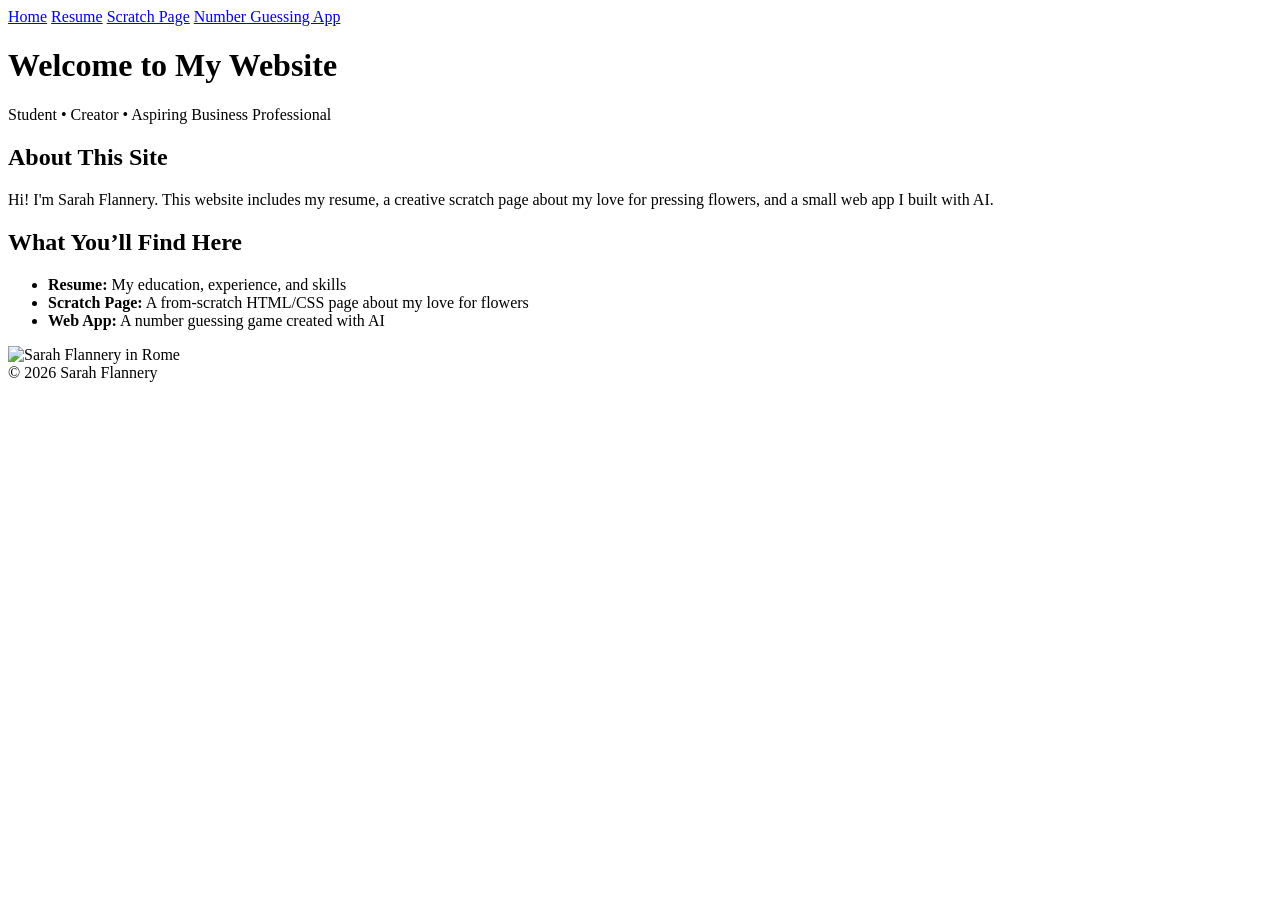
==== index.html @ 617f9f67 "Add files via upload" ====
<!DOCTYPE html>
<html lang="en">
<head>
    <meta charset="UTF-8">
    <title>Sarah Flannery – Home</title>
    <link rel="stylesheet" href="../Styles 2/style.css">
</head>

<body>

<nav class="navbar">
    <a href="index.html">Home</a>
    <a href="resume.html">Resume</a>
    <a href="scratch.html">Scratch Page</a>
    <a href="app.html">Number Guessing App</a>
</nav>

<div class="container">

    <div class="hero">
        <h1>Welcome to My Website</h1>
        <p>Student • Creator • Aspiring Business Professional</p>
    </div>

    <div class="card">
        <h2>About This Site</h2>
        <p>
            Hi! I'm Sarah Flannery. This website includes my resume, a creative scratch page about my love for pressing flowers, and a small web app I built with AI.
        </p>
    </div>

    <div class="card">
        <h2>What You’ll Find Here</h2>
        <ul>
            <li><strong>Resume:</strong> My education, experience, and skills</li>
            <li><strong>Scratch Page:</strong> A from‑scratch HTML/CSS page about my love for flowers</li>
            <li><strong>Web App:</strong> A number guessing game created with AI</li>
        </ul>
    </div>

    <div class="card">
        <img src="../images/Sarah Rome.jpg" 
             height="500" alt="Sarah Flannery in Rome">
       
    </div>

</div>

<footer class="footer">
    © 2026 Sarah Flannery
</footer>

</body>
</html>
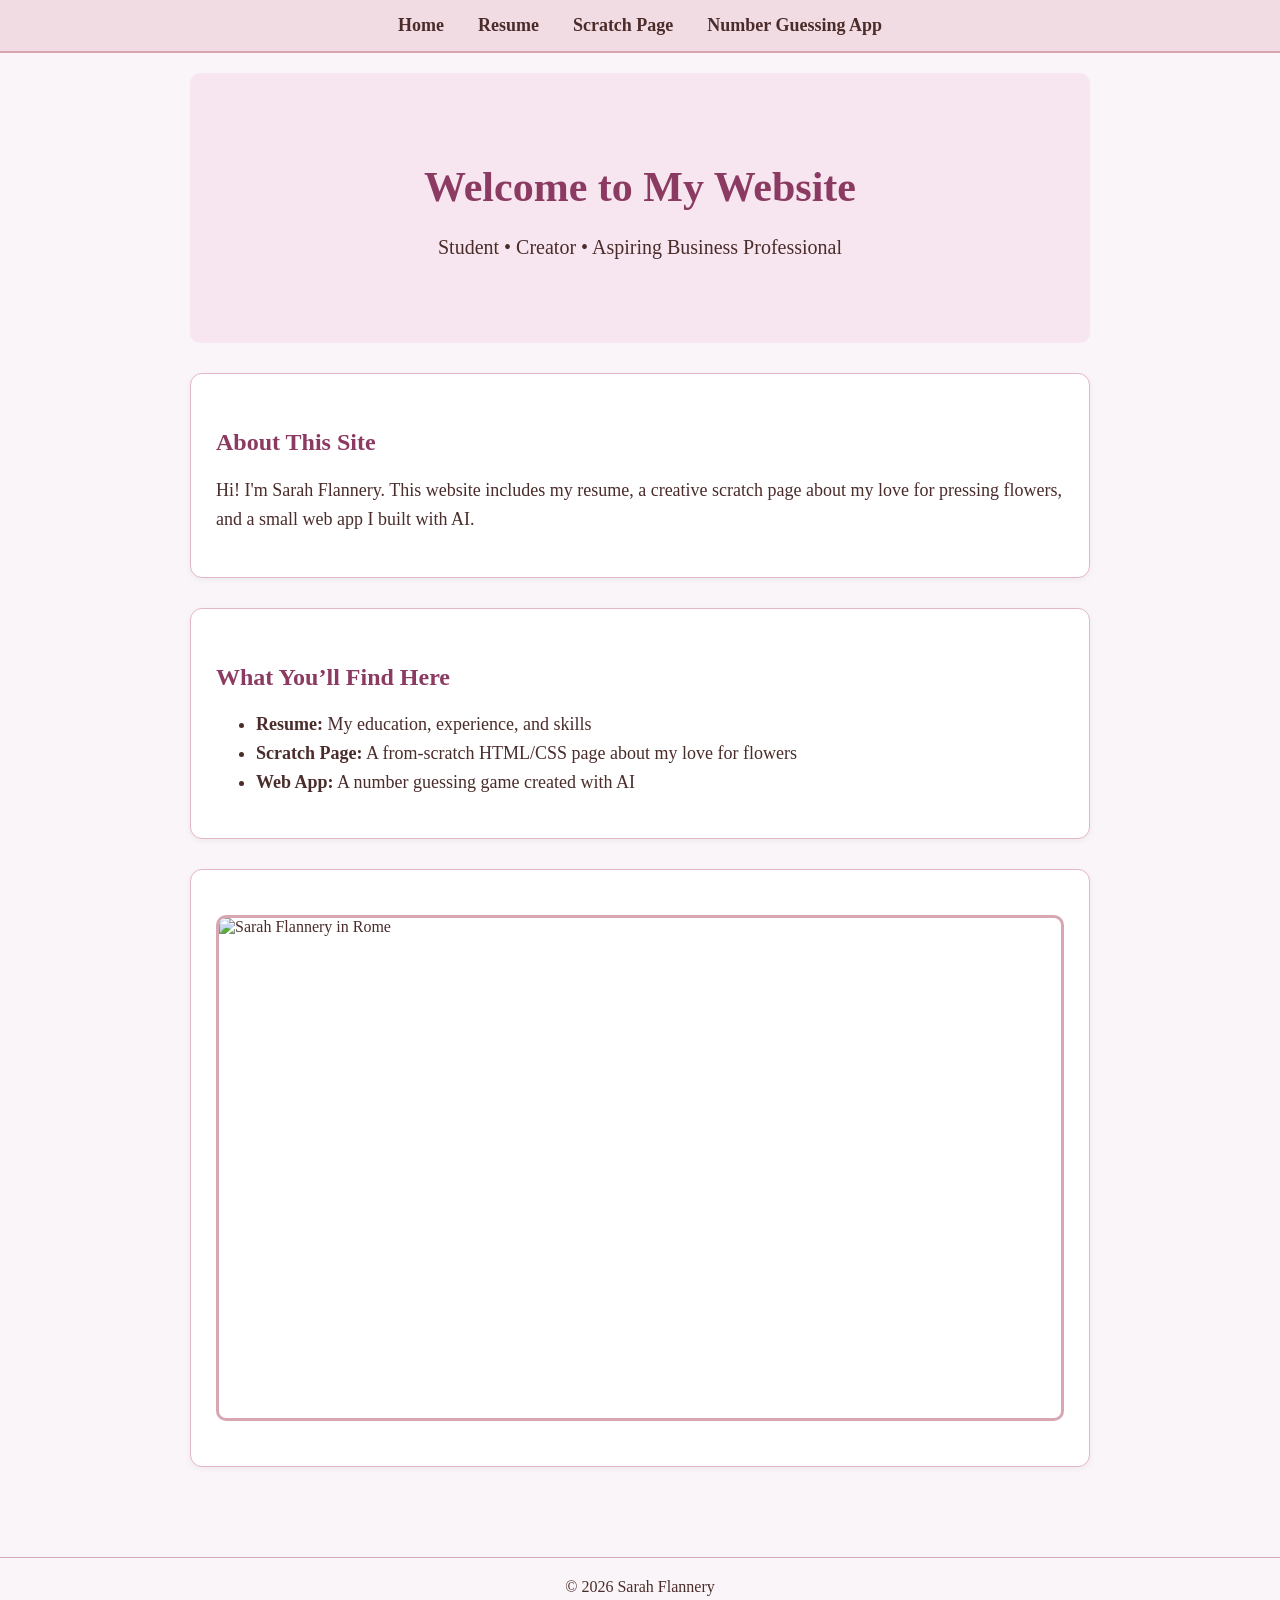
==== commit 9a29722c: "Add files via upload" ====
--- a/index.html
+++ b/index.html
@@ -2,8 +2,9 @@
 <html lang="en">
 <head>
     <meta charset="UTF-8">
+    <meta name="viewport" content="width=device-width, initial-scale=1.0">
     <title>Sarah Flannery – Home</title>
-    <link rel="stylesheet" href="../Styles 2/style.css">
+    <link rel="stylesheet" href="style.css">
 </head>
 
 <body>
@@ -33,15 +34,14 @@
         <h2>What You’ll Find Here</h2>
         <ul>
             <li><strong>Resume:</strong> My education, experience, and skills</li>
-            <li><strong>Scratch Page:</strong> A from‑scratch HTML/CSS page about my love for flowers</li>
+            <li><strong>Scratch Page:</strong> A from-scratch HTML/CSS page about my love for flowers</li>
             <li><strong>Web App:</strong> A number guessing game created with AI</li>
         </ul>
     </div>
 
     <div class="card">
-        <img src="../images/Sarah Rome.jpg" 
+        <img src="Sarah Rome.jpg" 
              height="500" alt="Sarah Flannery in Rome">
-       
     </div>
 
 </div>
@@ -51,4 +51,4 @@
 </footer>
 
 </body>
-</html>
+</html>
--- a/style.css
+++ b/style.css
@@ -0,0 +1,101 @@
+/* Global Floral Blog Theme */
+
+body {
+    background-color: #faf5f8;
+    color: #4a2c2a;
+    font-family: Georgia, serif;
+    margin: 0;
+    padding: 0;
+}
+
+/* Centered blog layout */
+.container {
+    max-width: 900px;
+    margin: auto;
+    padding: 20px;
+}
+
+/* Navigation bar */
+.navbar {
+    background-color: #f2dce4;
+    padding: 15px;
+    text-align: center;
+    border-bottom: 2px solid #d8a7b1;
+}
+
+.navbar a {
+    margin: 0 15px;
+    text-decoration: none;
+    color: #4a2c2a;
+    font-weight: bold;
+    font-size: 18px;
+}
+
+.navbar a:hover {
+    color: #b45f8c;
+}
+
+/* Hero header */
+.hero {
+    background-color: #f7e6ef;
+    padding: 60px 20px;
+    text-align: center;
+    border-radius: 10px;
+    margin-bottom: 30px;
+}
+
+.hero h1 {
+    font-size: 42px;
+    margin-bottom: 10px;
+    color: #8b3a62;
+}
+
+.hero p {
+    font-size: 20px;
+}
+
+/* Blog-style content cards */
+.card {
+    background-color: white;
+    padding: 25px;
+    border-radius: 12px;
+    border: 1px solid #e3b6c7;
+    margin-bottom: 30px;
+    box-shadow: 0 2px 6px rgba(0,0,0,0.05);
+}
+
+/* Typography */
+h1, h2, h3 {
+    color: #8b3a62;
+    margin-top: 30px;
+}
+
+p, li {
+    line-height: 1.6;
+    font-size: 18px;
+}
+
+/* Footer */
+.footer {
+    text-align: center;
+    padding: 20px;
+    margin-top: 40px;
+    color: #4a2c2a;
+    border-top: 1px solid #d8a7b1;
+}
+
+/* Image styling */
+img {
+    border-radius: 10px;
+    border: 3px solid #d8a7b1;
+    transition: transform 0.2s ease;
+}
+
+img:hover {
+    transform: scale(1.03);
+}
+
+img {
+    display: block;
+    margin: 20px auto;
+}
